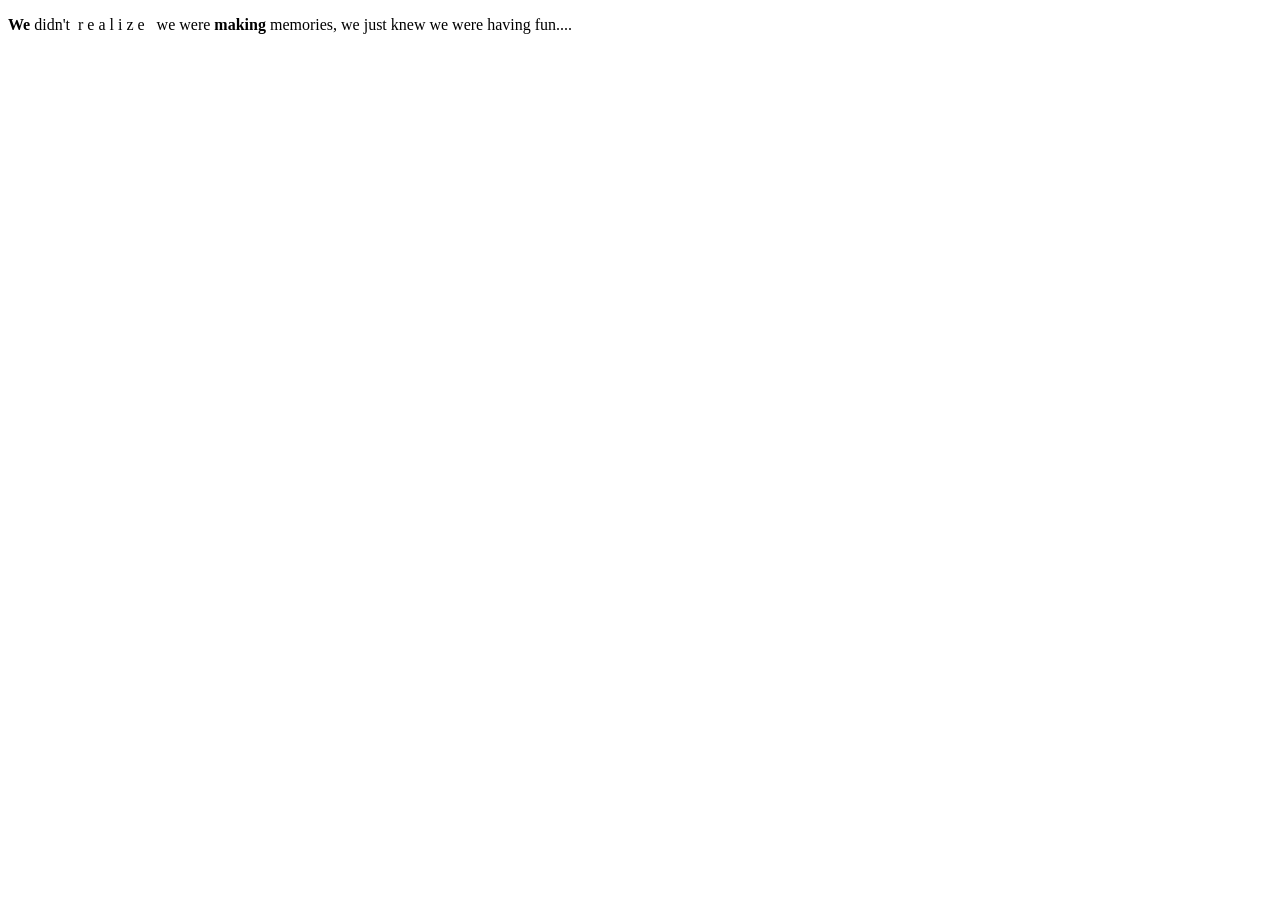
==== index.html @ 220ba5e9 "Initial commit" ====
<!DOCTYPE html>
<html lang="en">
  <head>
    <meta charset="UTF-8">
    <meta name="viewport" content="width=device-width,initial-scale=1">
    <title>Webzine text 3</title>
  </head>
  <body>
    <p><b>We</b> didn't &nbsp;r&nbsp;e&nbsp;a&nbsp;l&nbsp;i&nbsp;z&nbsp;e&nbsp;&nbsp; we were <b>making</b> memories, we just knew we were having fun....</p>
  </body>
</html>
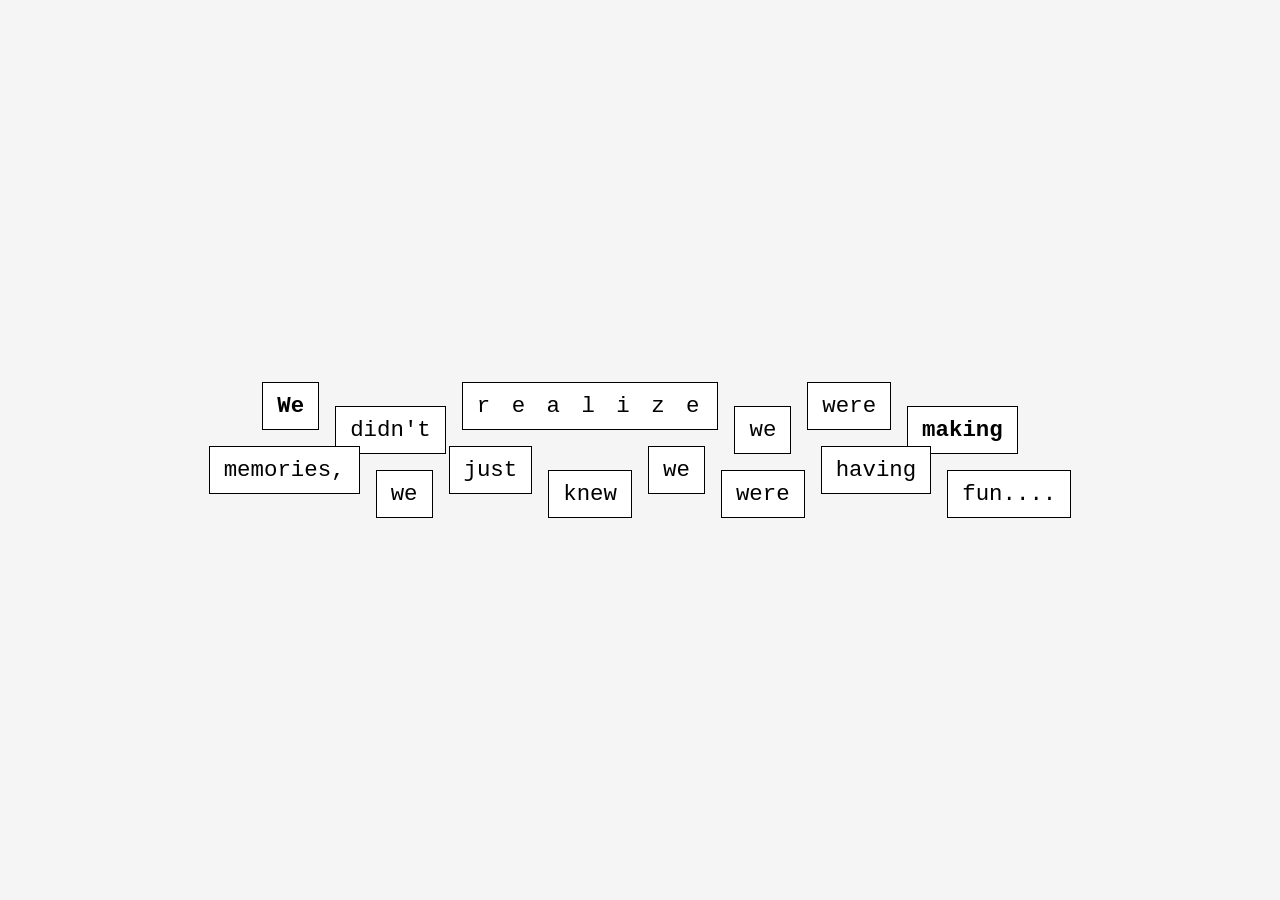
==== commit 556e08e0: "css css" ====
--- a/index.html
+++ b/index.html
@@ -1,11 +1,26 @@
 <!DOCTYPE html>
 <html lang="en">
-  <head>
-    <meta charset="UTF-8">
-    <meta name="viewport" content="width=device-width,initial-scale=1">
-    <title>Webzine text 3</title>
-  </head>
-  <body>
-    <p><b>We</b> didn't &nbsp;r&nbsp;e&nbsp;a&nbsp;l&nbsp;i&nbsp;z&nbsp;e&nbsp;&nbsp; we were <b>making</b> memories, we just knew we were having fun....</p>
-  </body>
+<head>
+  <title>Webzine text 3</title>
+  <link rel="stylesheet" href="style.css">
+</head>
+
+<body>
+  <div class="word-container">
+    <span class="up"><b>We</b></span>
+    <span class="down">didn't</span>
+    <span class="up spaced">r&nbsp;e&nbsp;a&nbsp;l&nbsp;i&nbsp;z&nbsp;e</span>
+    <span class="down">we</span>
+    <span class="up">were</span>
+    <span class="down"><b>making</b></span>
+    <span class="up">memories,</span>
+    <span class="down">we</span>
+    <span class="up">just</span>
+    <span class="down">knew</span>
+    <span class="up">we</span>
+    <span class="down">were</span>
+    <span class="up">having</span>
+    <span class="down">fun....</span>
+  </div>
+</body>
 </html>
--- a/style.css
+++ b/style.css
@@ -0,0 +1,37 @@
+body {
+    margin: 0;
+    min-height: 100vh;
+    display: flex;
+    justify-content: center;
+    align-items: center;
+    background-color: #f5f5f5;
+    font-family: Courier, monospace;
+}
+
+.word-container {
+    display: flex;
+    flex-wrap: wrap;
+    gap: 16px;
+    max-width: 900px;
+    justify-content: center;
+    padding: 20px;
+}
+
+.word-container span {
+    padding: 10px 14px;
+    border: 1px solid black;
+    background-color: white;
+    font-size: 1.4rem;
+}
+
+.up {
+    transform: translateY(-12px);
+}
+
+.down {
+    transform: translateY(12px);
+}
+
+.spaced {
+    letter-spacing: 0.25rem;
+}
